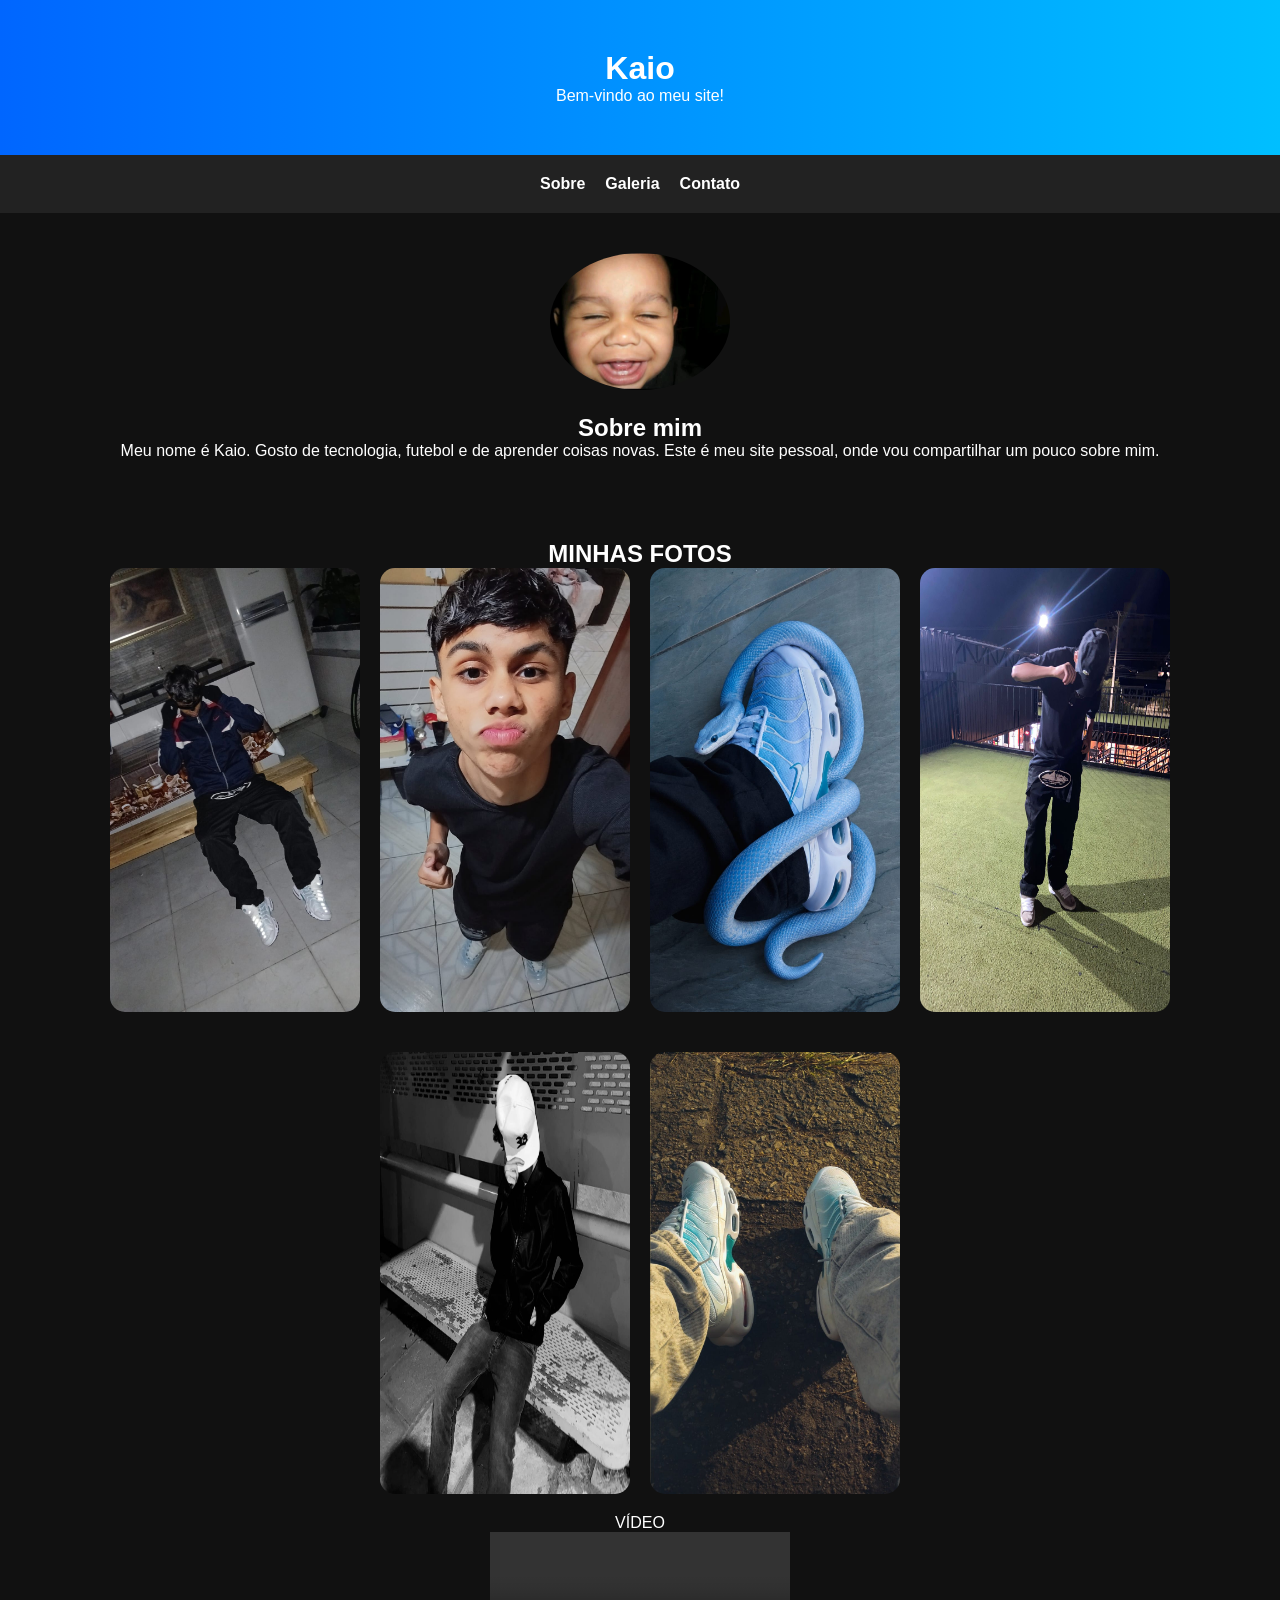
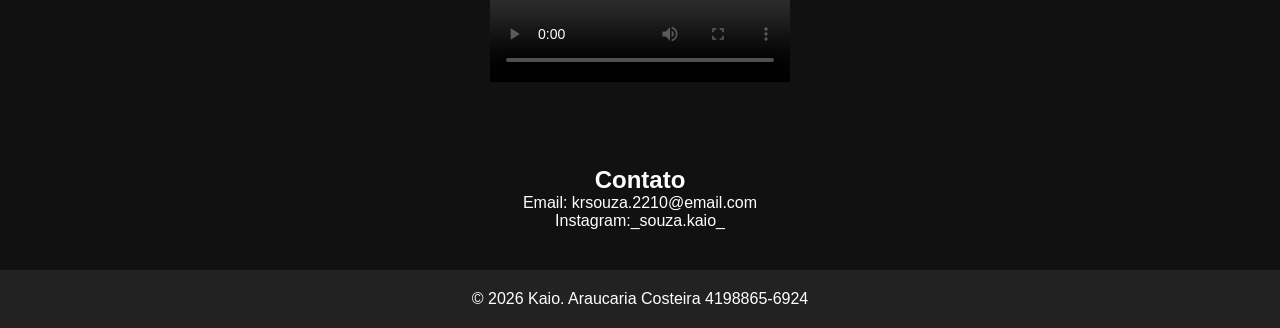
==== index.html @ c928ed37 "087" ====
<!DOCTYPE html>
<html lang="pt-BR">
<head>
    <meta charset="UTF-8">
    <meta name="viewport" content="width=device-width, initial-scale=1.0">
    <title>Kaio | Site Oficial</title>
    <link rel="stylesheet" href="style.css">
</head>
<body>

<header>
    <h1>Kaio</h1>
    <p>Bem-vindo ao meu site!</p>
</header>

<nav>
    <a href="#sobre">Sobre</a>
    <a href="#galeria">Galeria</a>
    <a href="#contato">Contato</a>
</nav>

<section id="sobre">
    <img src="Foto (7).jpeg" alt="Minha foto">
    <h2>Sobre mim</h2>
    <p>
        Meu nome é Kaio. Gosto de tecnologia, futebol e de aprender coisas novas.
        Este é meu site pessoal, onde vou compartilhar um pouco sobre mim.
    </p>
</section>

<section id="galeria">
    <h2>MINHAS FOTOS</h2>
    <div class="galeria">
        <img src="Foto (1).jpeg">
        <img src="Foto (2).jpeg">
        <img src="Foto (8).jpeg">
        <img src="Foto (5).jpeg">
        <img src="Foto (4).jpeg">
        <img src="Foto (10).jpeg">
        </div
    
         <h2>VÍDEO</h2>

    <div class="video">
        <video controls width="300">
            <source src="michael jackson video.mp4" type="video/mp4">
        </video>

        
    </div>
</section>
        
    </>
</section>
<section id="contato">
    <h2>Contato</h2>
    <p>Email: krsouza.2210@email.com</p>
    <p>Instagram:_souza.kaio_</p>
</section>

<footer>
    <p>© 2026 Kaio. Araucaria Costeira 4198865-6924</p>
</footer>

<script src="script.js"></script>
</body>
</html>
---- style.css ----
*{
    margin:0;
    padding:0;
    box-sizing:border-box;
    font-family:Arial, sans-serif;
}

body{
    background:#111;
    color:#fff;
}

header{
    text-align:center;
    padding:50px;
    background:linear-gradient(90deg,#0066ff,#00bfff);
}

nav{
    display:flex;
    justify-content:center;
    gap:20px;
    padding:20px;
    background:#222;
}

nav a{
    color:white;
    text-decoration:none;
    font-weight:bold;
}

section{
    padding:40px;
    text-align:center;
}

section img{
    width:180px;
    border-radius:50%;
    margin-bottom:20px;
}

.galeria{
    display:flex;
    justify-content:center;
    gap:20px;
    flex-wrap:wrap;
}

.galeria img{
    width:250px;
    border-radius:15px;
}

footer{
    text-align:center;
    padding:20px;
    background:#222;
}
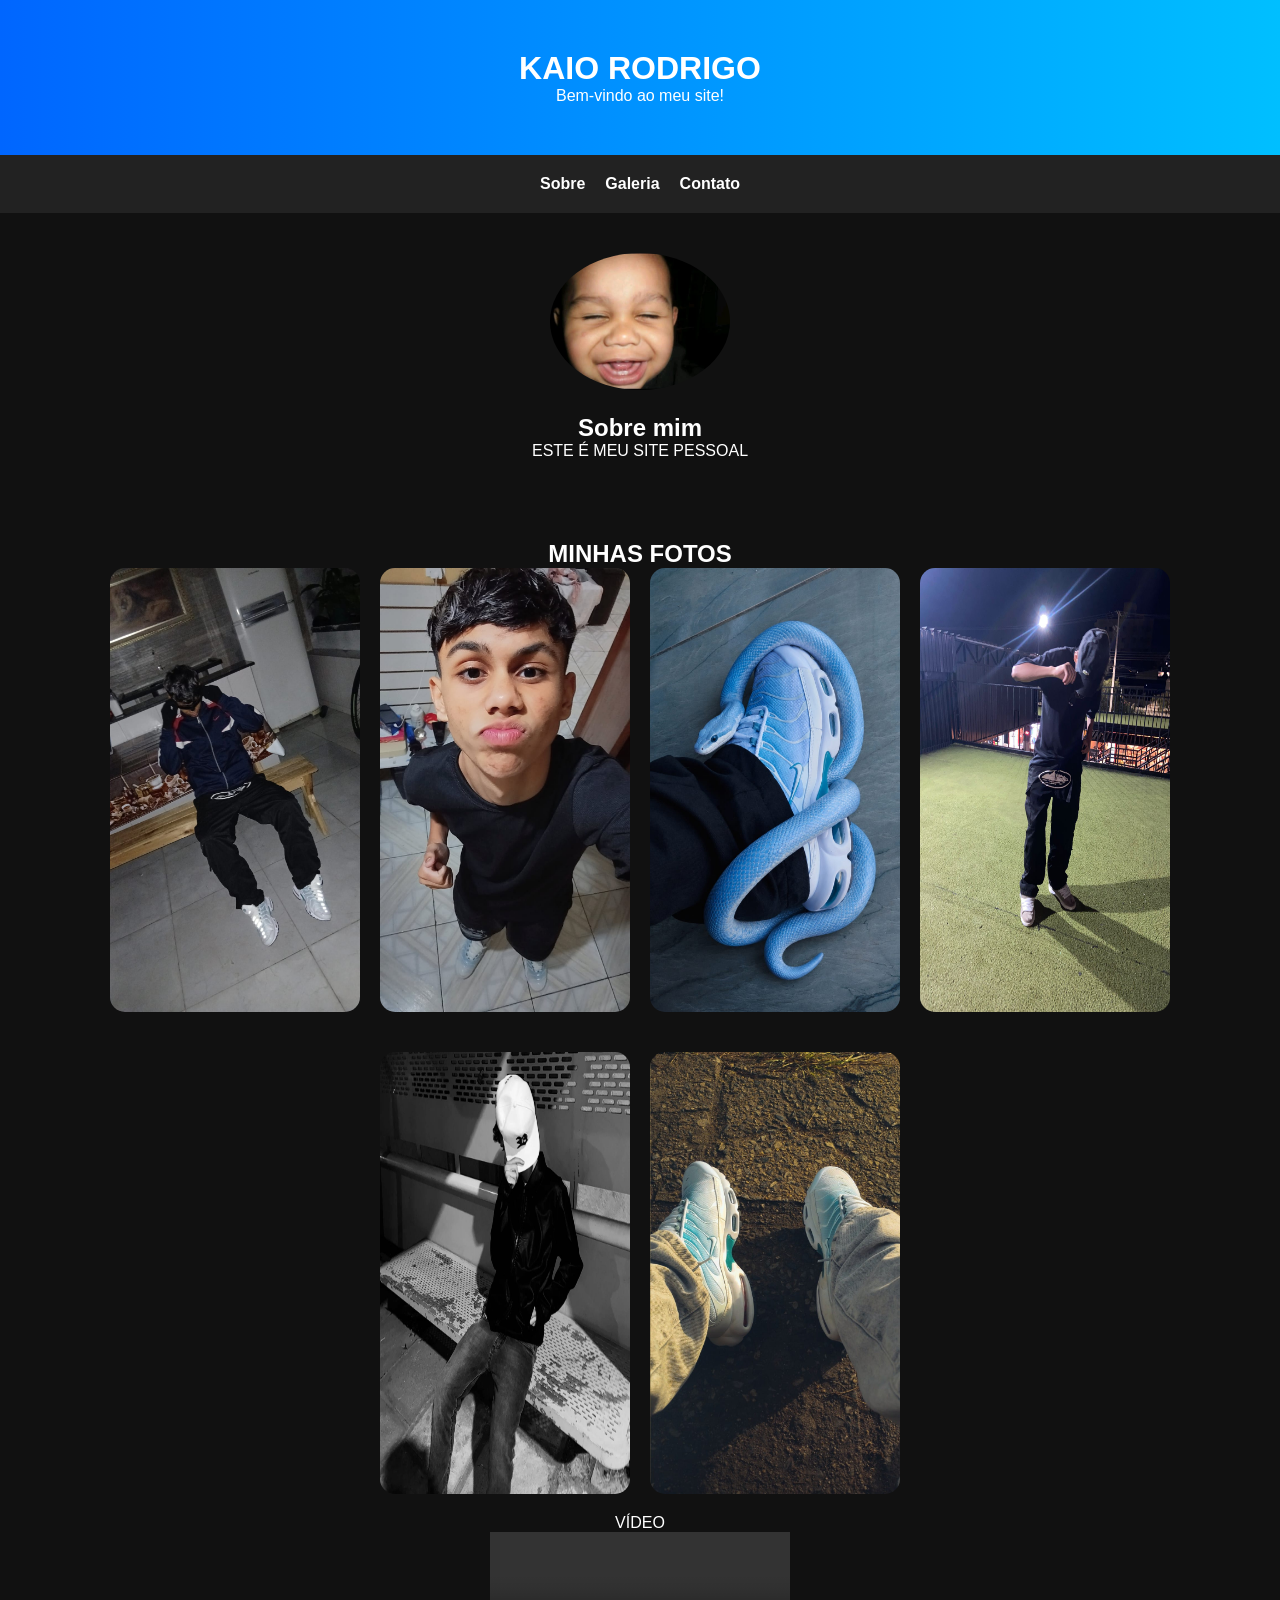
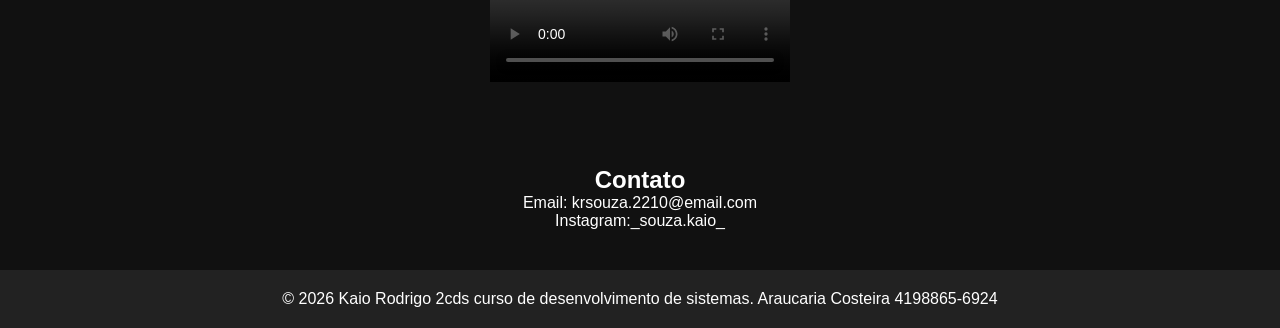
==== commit b0527c17: "064" ====
--- a/index.html
+++ b/index.html
@@ -9,7 +9,7 @@
 <body>
 
 <header>
-    <h1>Kaio</h1>
+    <h1>KAIO RODRIGO</h1>
     <p>Bem-vindo ao meu site!</p>
 </header>
 
@@ -23,8 +23,7 @@
     <img src="Foto (7).jpeg" alt="Minha foto">
     <h2>Sobre mim</h2>
     <p>
-        Meu nome é Kaio. Gosto de tecnologia, futebol e de aprender coisas novas.
-        Este é meu site pessoal, onde vou compartilhar um pouco sobre mim.
+        ESTE É MEU SITE PESSOAL
     </p>
 </section>
 
@@ -59,7 +58,8 @@
 </section>
 
 <footer>
-    <p>© 2026 Kaio. Araucaria Costeira 4198865-6924</p>
+    <p>© 2026 Kaio Rodrigo 2cds curso de desenvolvimento de sistemas. Araucaria Costeira 4198865-6924 
+    </p>
 </footer>
 
 <script src="script.js"></script>
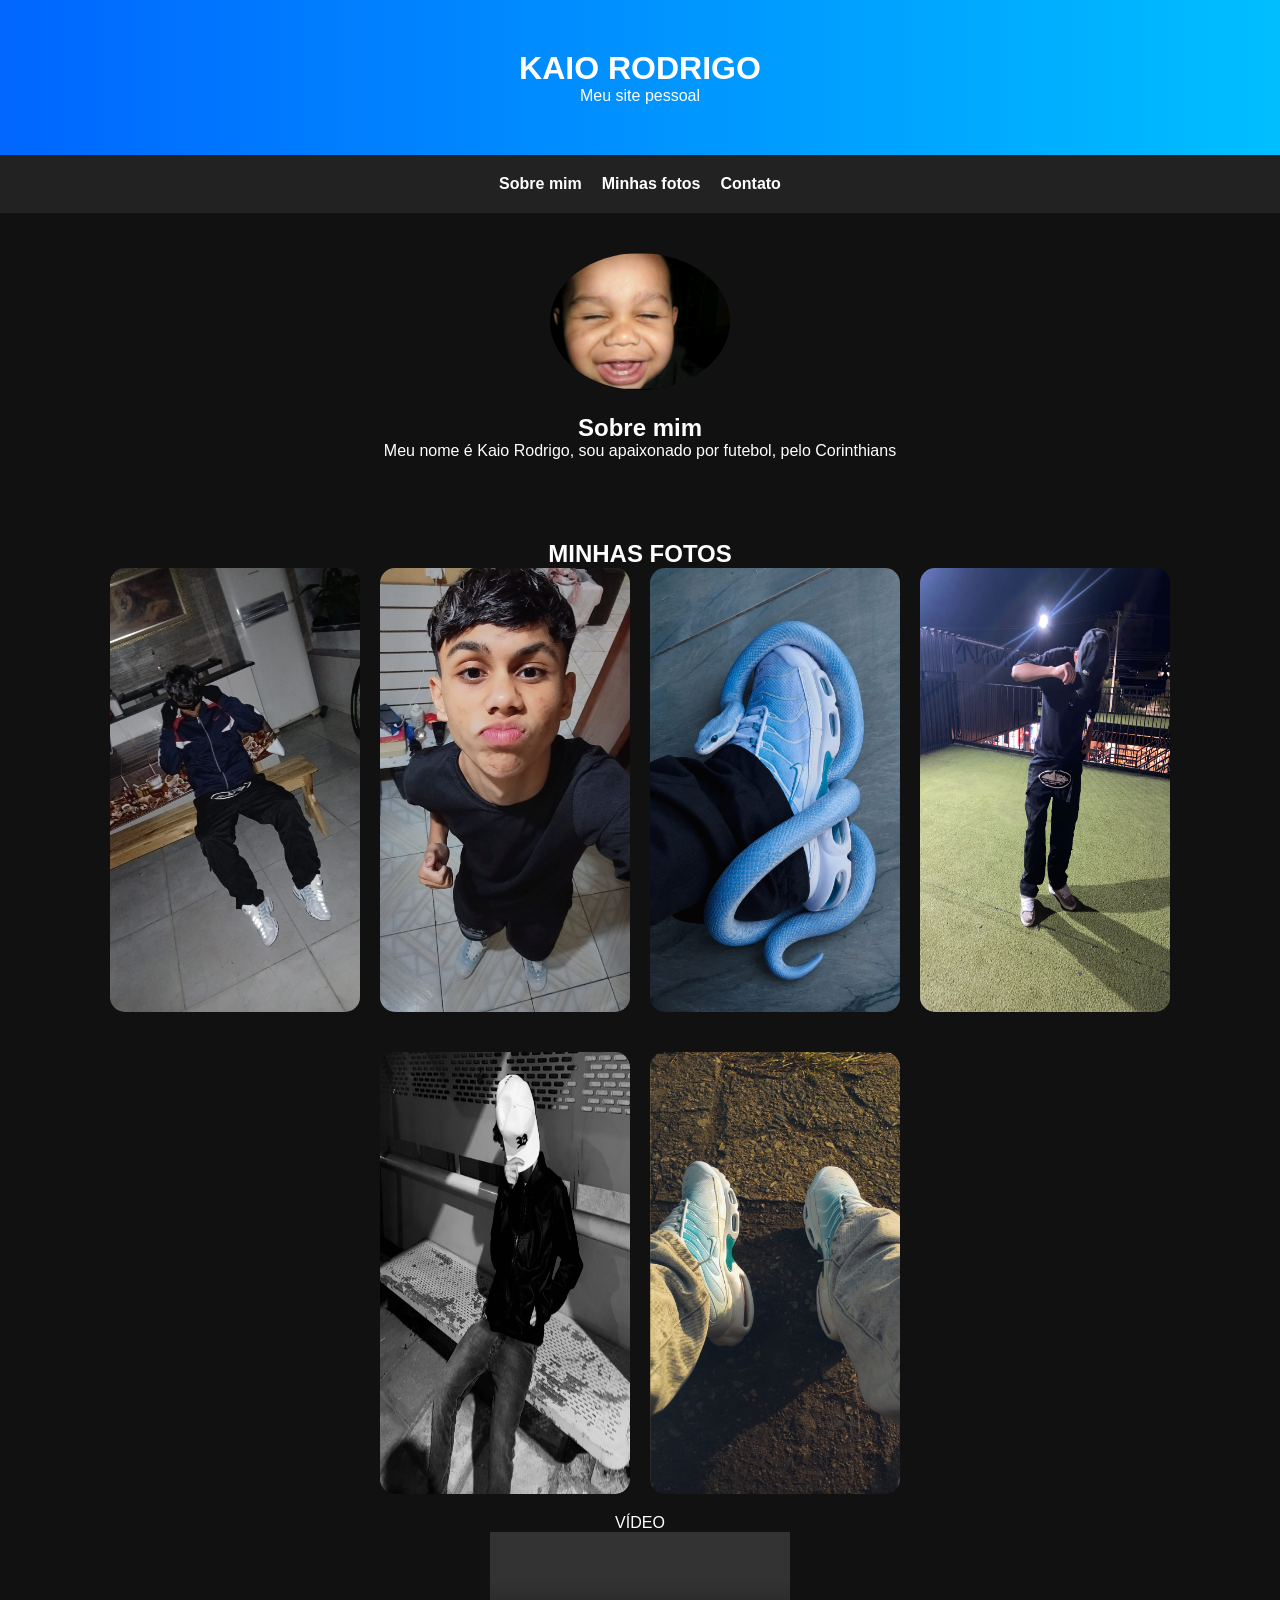
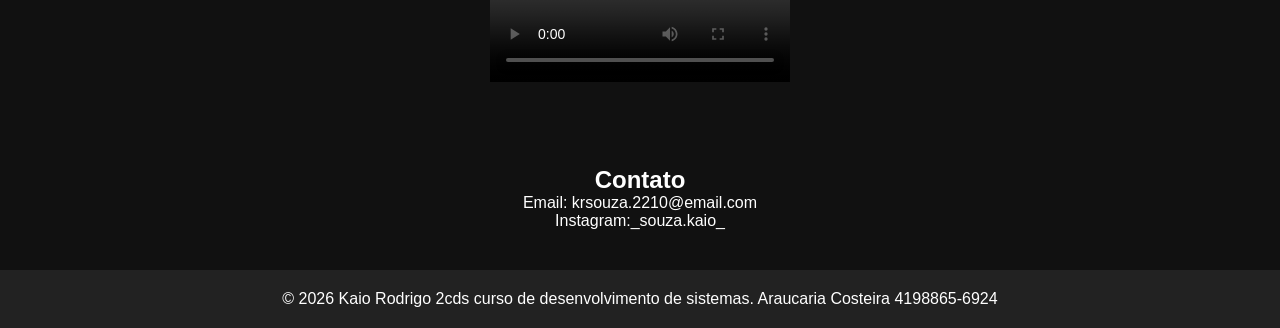
==== commit 2029ad31: "051" ====
--- a/index.html
+++ b/index.html
@@ -10,12 +10,12 @@
 
 <header>
     <h1>KAIO RODRIGO</h1>
-    <p>Bem-vindo ao meu site!</p>
+    <p>Meu site pessoal</p>
 </header>
 
 <nav>
-    <a href="#sobre">Sobre</a>
-    <a href="#galeria">Galeria</a>
+    <a href="#sobre">Sobre mim</a>
+    <a href="#galeria">Minhas fotos</a>
     <a href="#contato">Contato</a>
 </nav>
 
@@ -23,7 +23,7 @@
     <img src="Foto (7).jpeg" alt="Minha foto">
     <h2>Sobre mim</h2>
     <p>
-        ESTE É MEU SITE PESSOAL
+        Meu nome é Kaio Rodrigo, sou apaixonado por futebol, pelo Corinthians
     </p>
 </section>
 
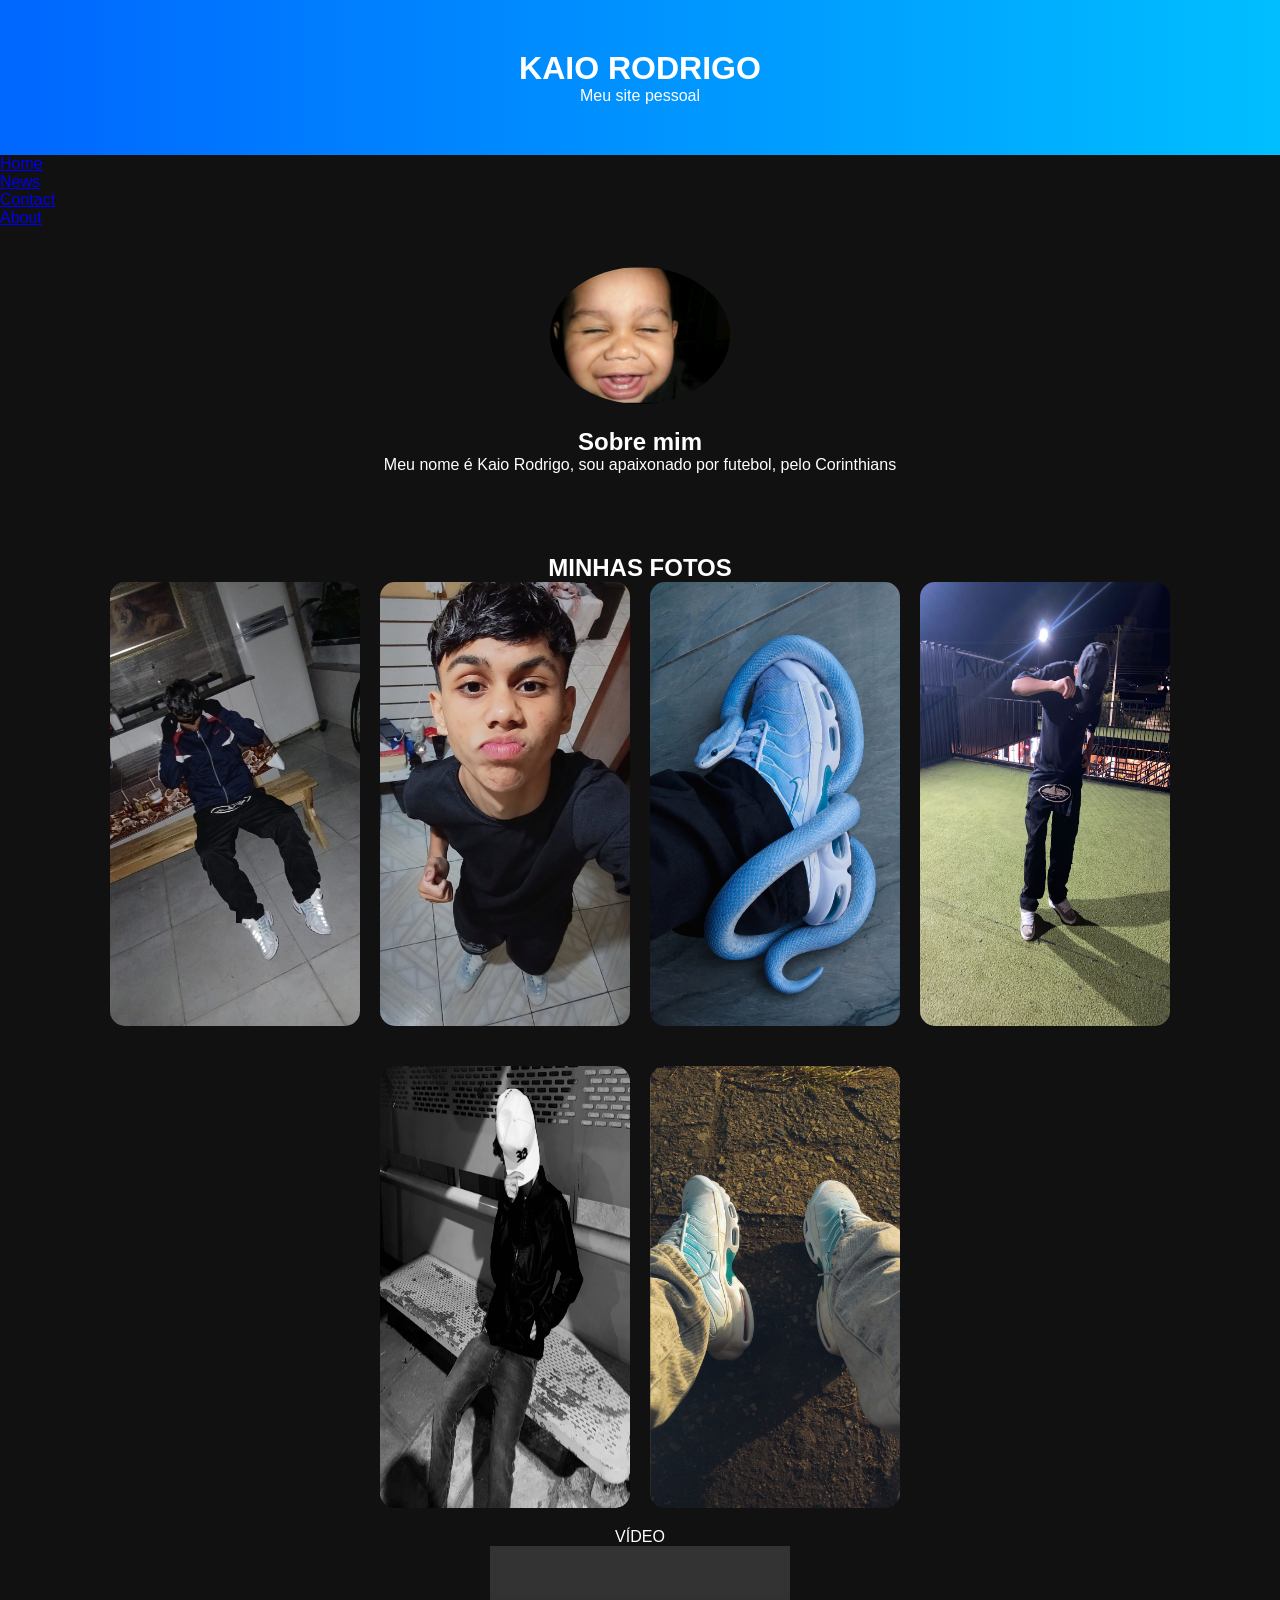
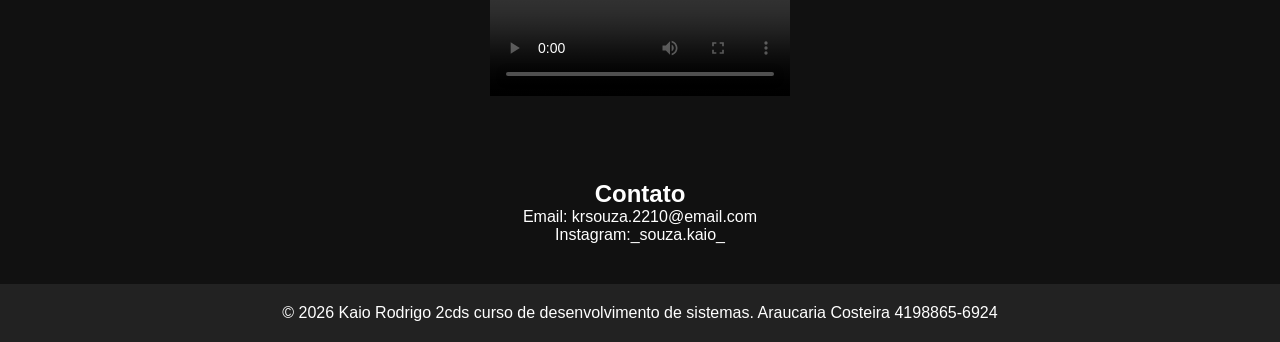
==== commit f5730059: "096" ====
--- a/index.html
+++ b/index.html
@@ -13,11 +13,13 @@
     <p>Meu site pessoal</p>
 </header>
 
-<nav>
-    <a href="#sobre">Sobre mim</a>
-    <a href="#galeria">Minhas fotos</a>
-    <a href="#contato">Contato</a>
-</nav>
+<ul>
+  <li><a href="default.asp">Home</a></li>
+  <li><a href="news.asp">News</a></li>
+  <li><a href="contact.asp">Contact</a></li>
+  <li><a href="about.asp">About</a></li>
+</ul>
+
 
 <section id="sobre">
     <img src="Foto (7).jpeg" alt="Minha foto">
@@ -64,4 +66,4 @@
 
 <script src="script.js"></script>
 </body>
-</html>+</html>
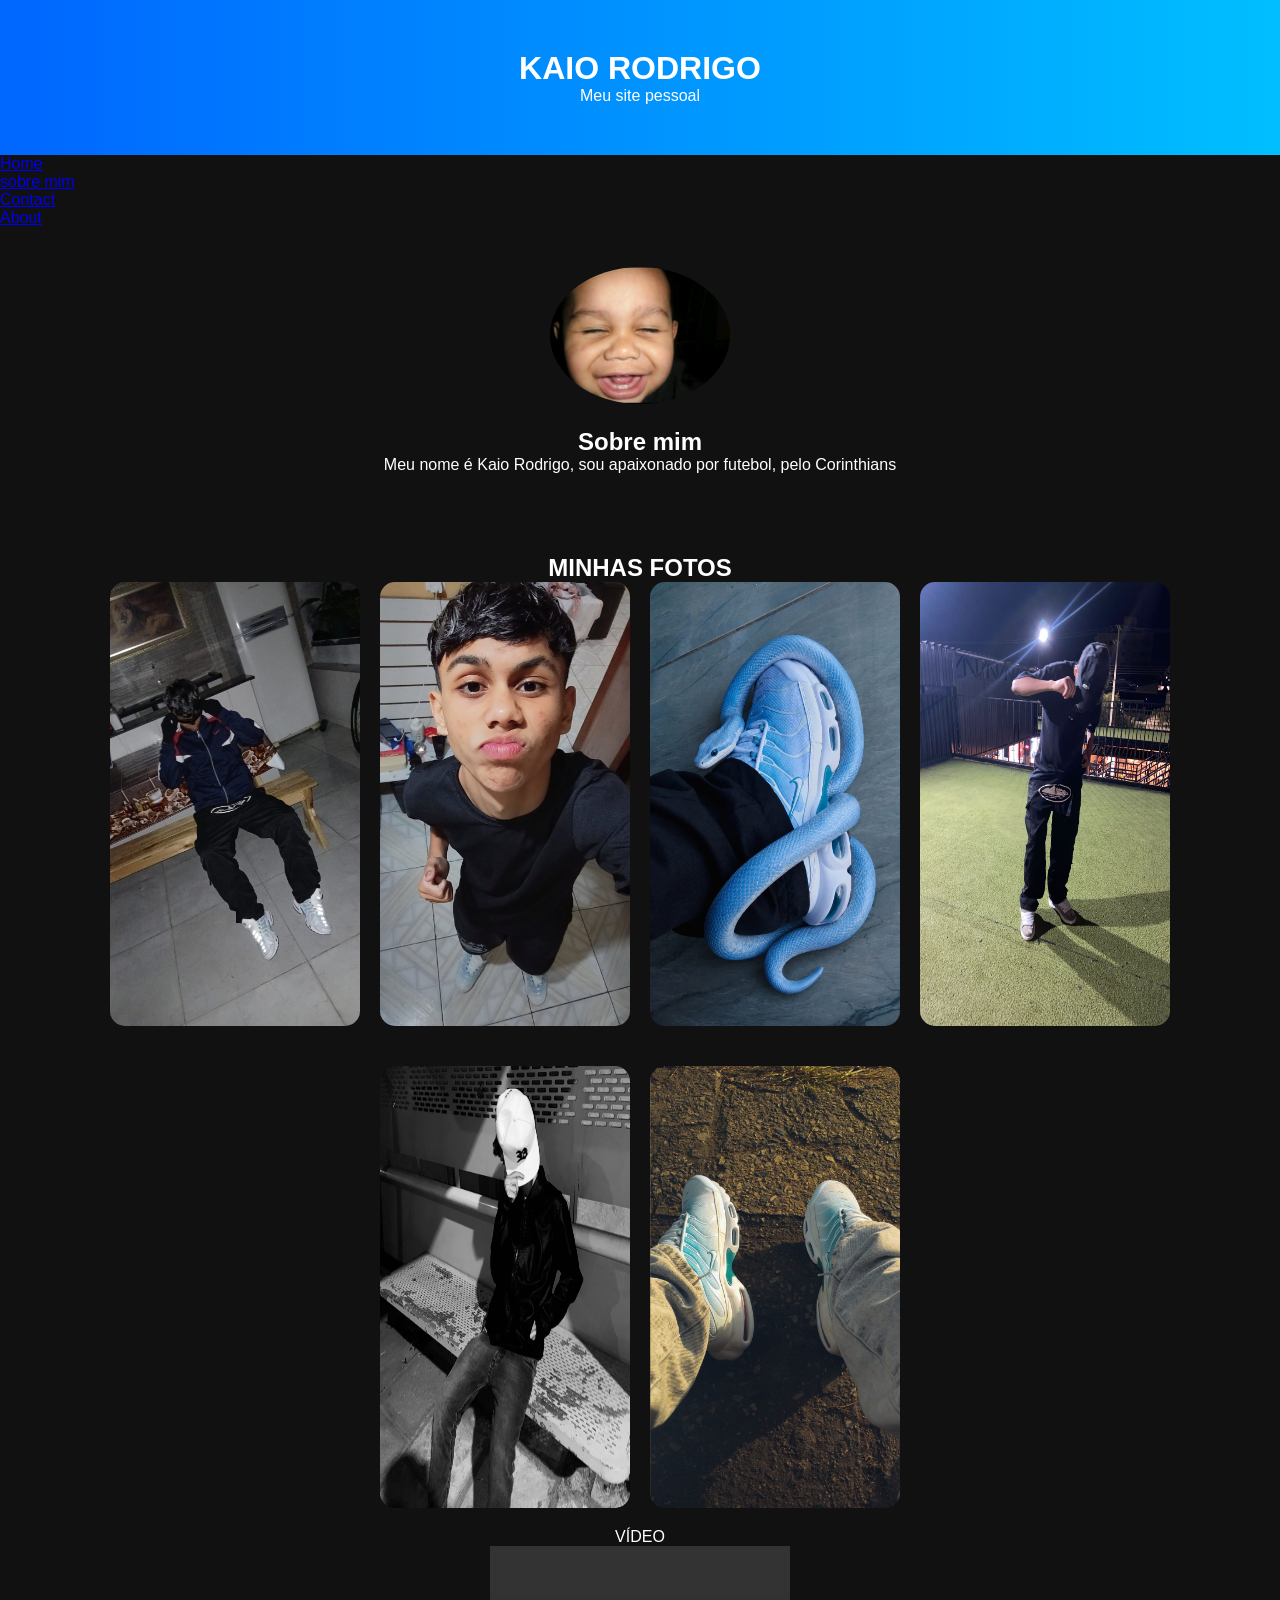
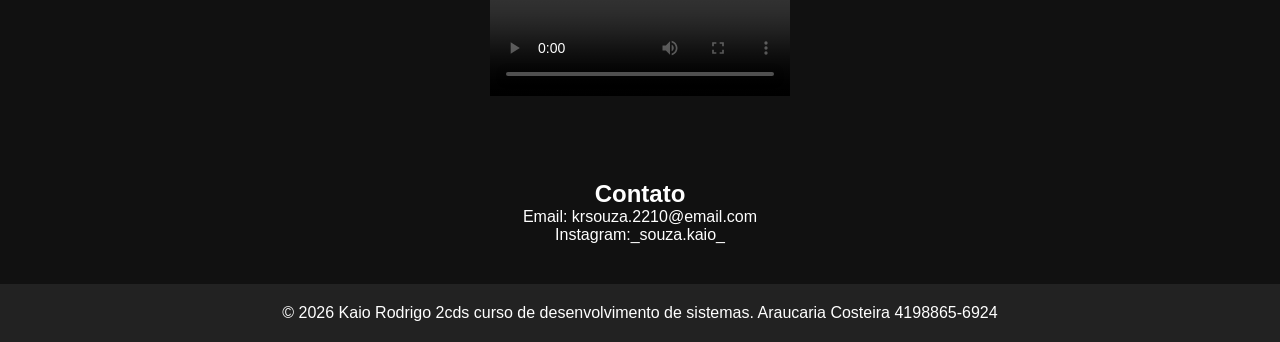
==== commit 522943a0: "087" ====
--- a/index.html
+++ b/index.html
@@ -15,7 +15,7 @@
 
 <ul>
   <li><a href="default.asp">Home</a></li>
-  <li><a href="news.asp">News</a></li>
+  <li><a href="sobremim.html">sobre mim</a></li>
   <li><a href="contact.asp">Contact</a></li>
   <li><a href="about.asp">About</a></li>
 </ul>
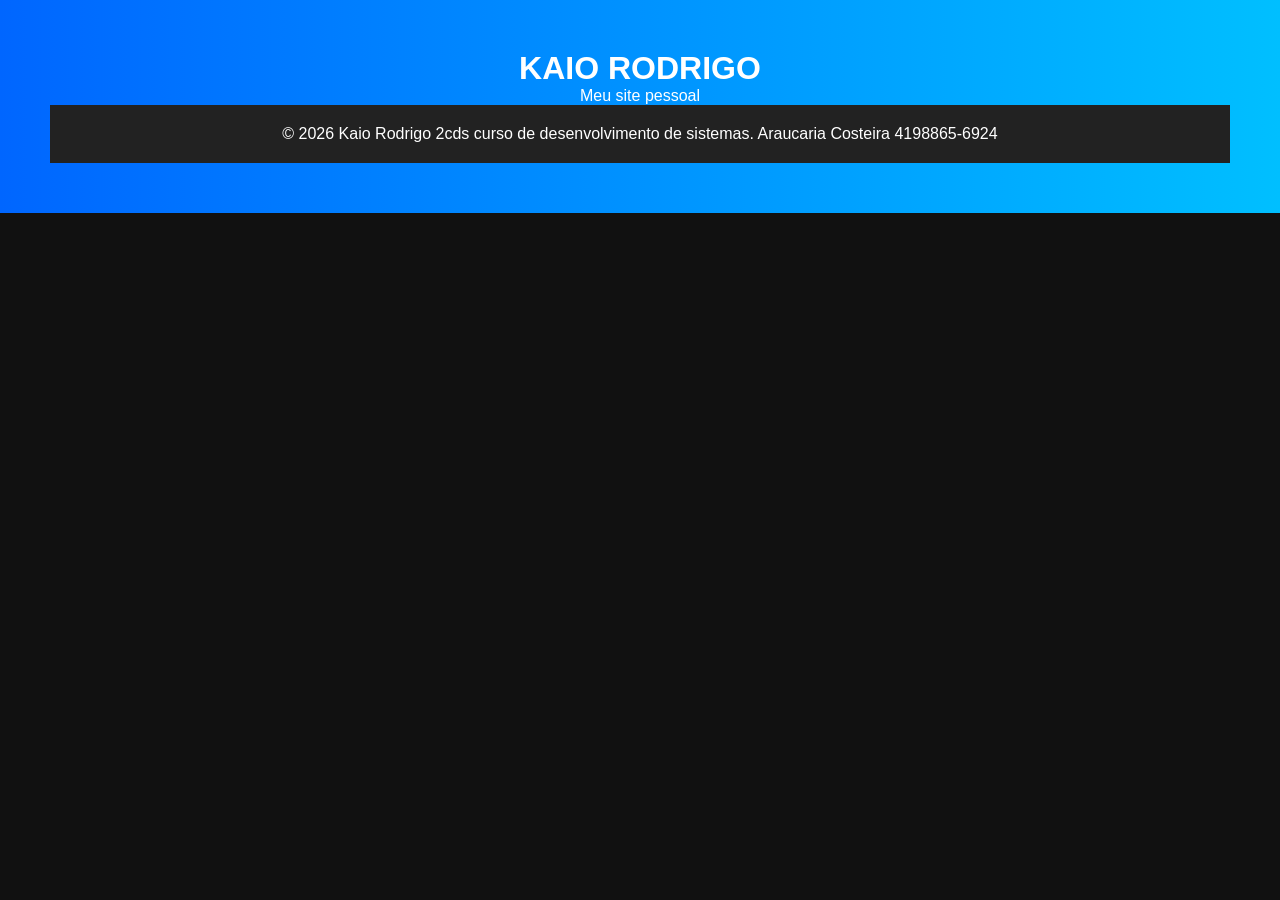
==== commit 62599f6f: "082" ====
--- a/index.html
+++ b/index.html
@@ -3,7 +3,7 @@
 <head>
     <meta charset="UTF-8">
     <meta name="viewport" content="width=device-width, initial-scale=1.0">
-    <title>Kaio | Site Oficial</title>
+    <title>bem vindos ao meu site pessoal</title>
     <link rel="stylesheet" href="style.css">
 </head>
 <body>
@@ -11,53 +11,6 @@
 <header>
     <h1>KAIO RODRIGO</h1>
     <p>Meu site pessoal</p>
-</header>
-
-<ul>
-  <li><a href="default.asp">Home</a></li>
-  <li><a href="sobremim.html">sobre mim</a></li>
-  <li><a href="contact.asp">Contact</a></li>
-  <li><a href="about.asp">About</a></li>
-</ul>
-
-
-<section id="sobre">
-    <img src="Foto (7).jpeg" alt="Minha foto">
-    <h2>Sobre mim</h2>
-    <p>
-        Meu nome é Kaio Rodrigo, sou apaixonado por futebol, pelo Corinthians
-    </p>
-</section>
-
-<section id="galeria">
-    <h2>MINHAS FOTOS</h2>
-    <div class="galeria">
-        <img src="Foto (1).jpeg">
-        <img src="Foto (2).jpeg">
-        <img src="Foto (8).jpeg">
-        <img src="Foto (5).jpeg">
-        <img src="Foto (4).jpeg">
-        <img src="Foto (10).jpeg">
-        </div
-    
-         <h2>VÍDEO</h2>
-
-    <div class="video">
-        <video controls width="300">
-            <source src="michael jackson video.mp4" type="video/mp4">
-        </video>
-
-        
-    </div>
-</section>
-        
-    </>
-</section>
-<section id="contato">
-    <h2>Contato</h2>
-    <p>Email: krsouza.2210@email.com</p>
-    <p>Instagram:_souza.kaio_</p>
-</section>
 
 <footer>
     <p>© 2026 Kaio Rodrigo 2cds curso de desenvolvimento de sistemas. Araucaria Costeira 4198865-6924 
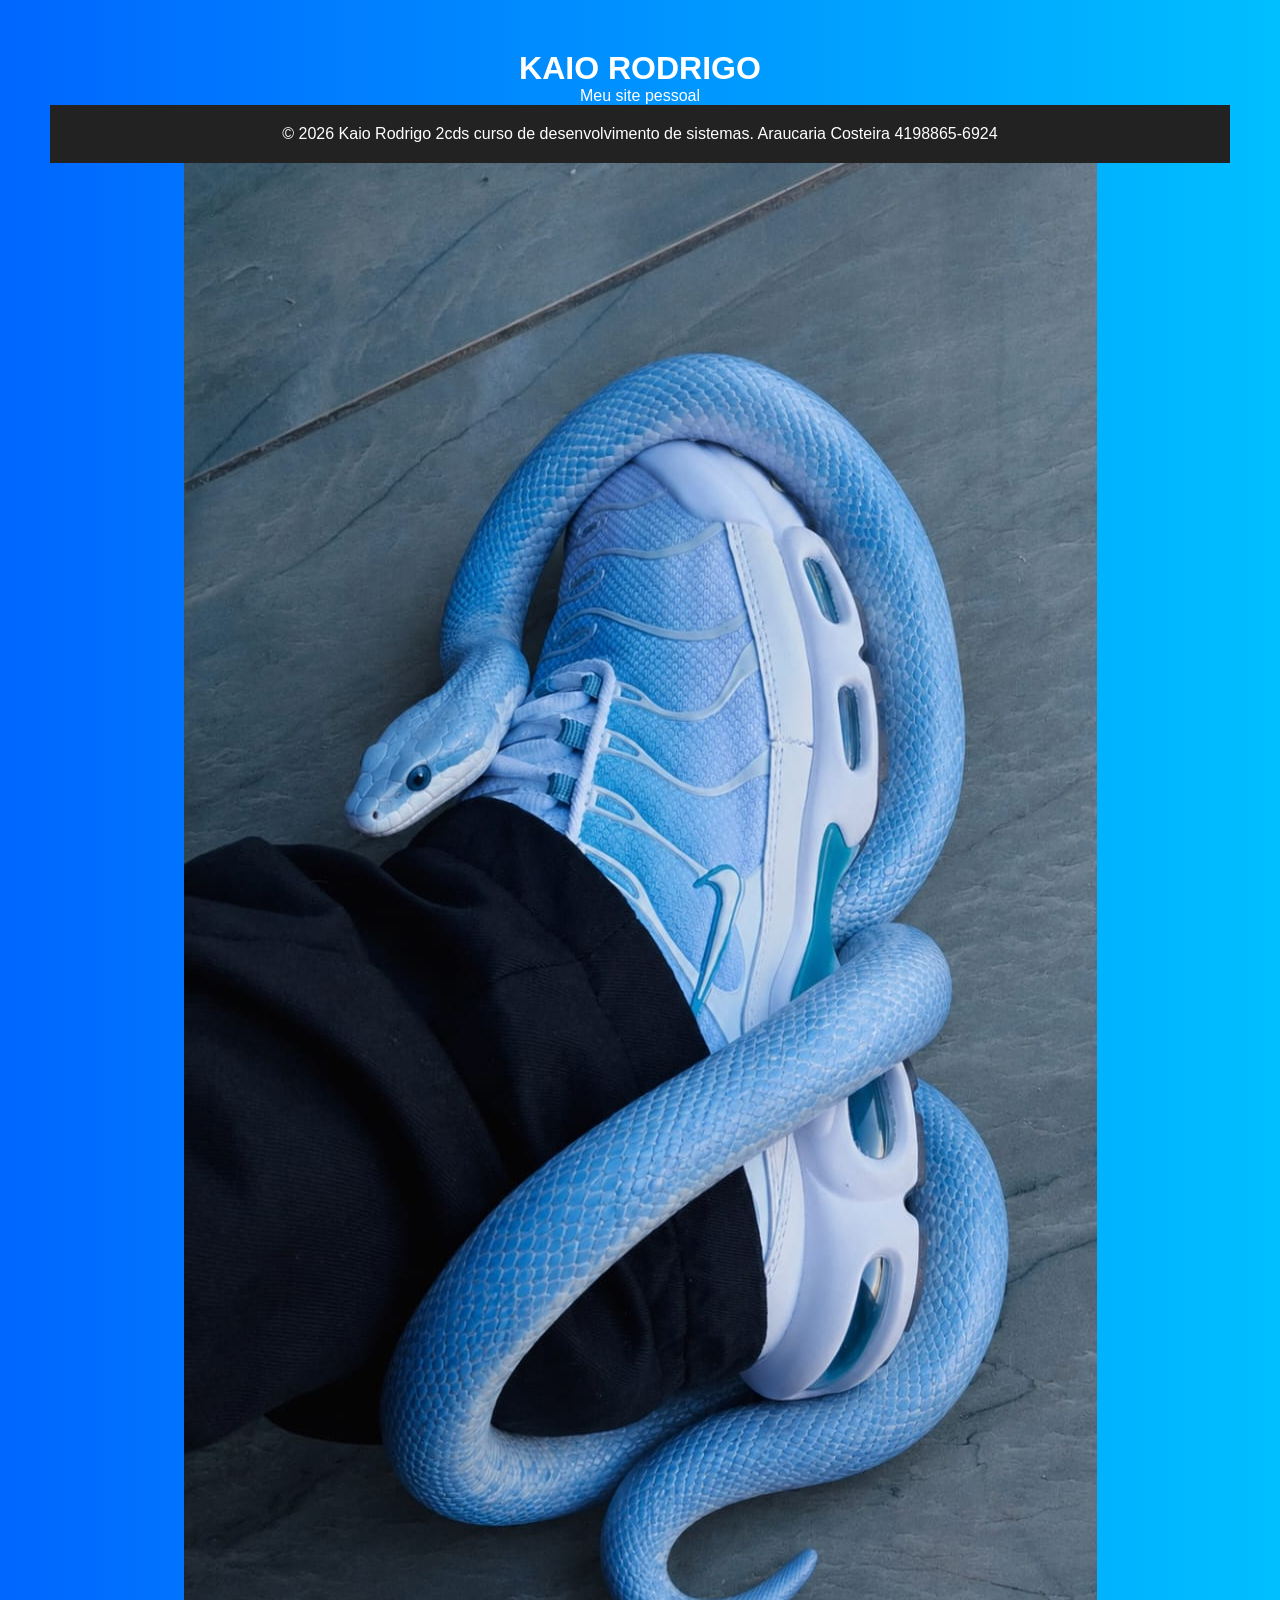
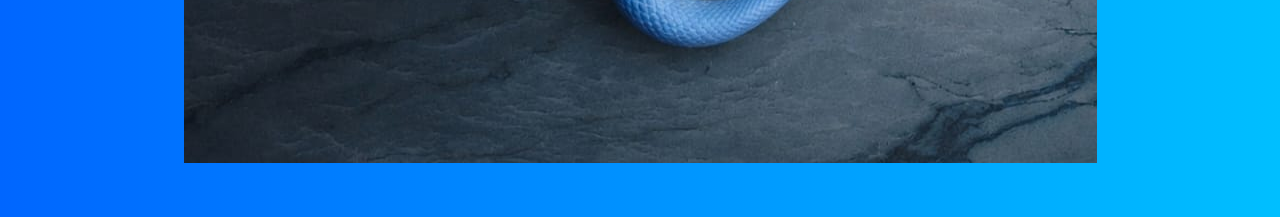
==== commit 6f17444a: "099" ====
--- a/index.html
+++ b/index.html
@@ -20,3 +20,5 @@
 <script src="script.js"></script>
 </body>
 </html>
+
+        <img src="Foto (8).jpeg">
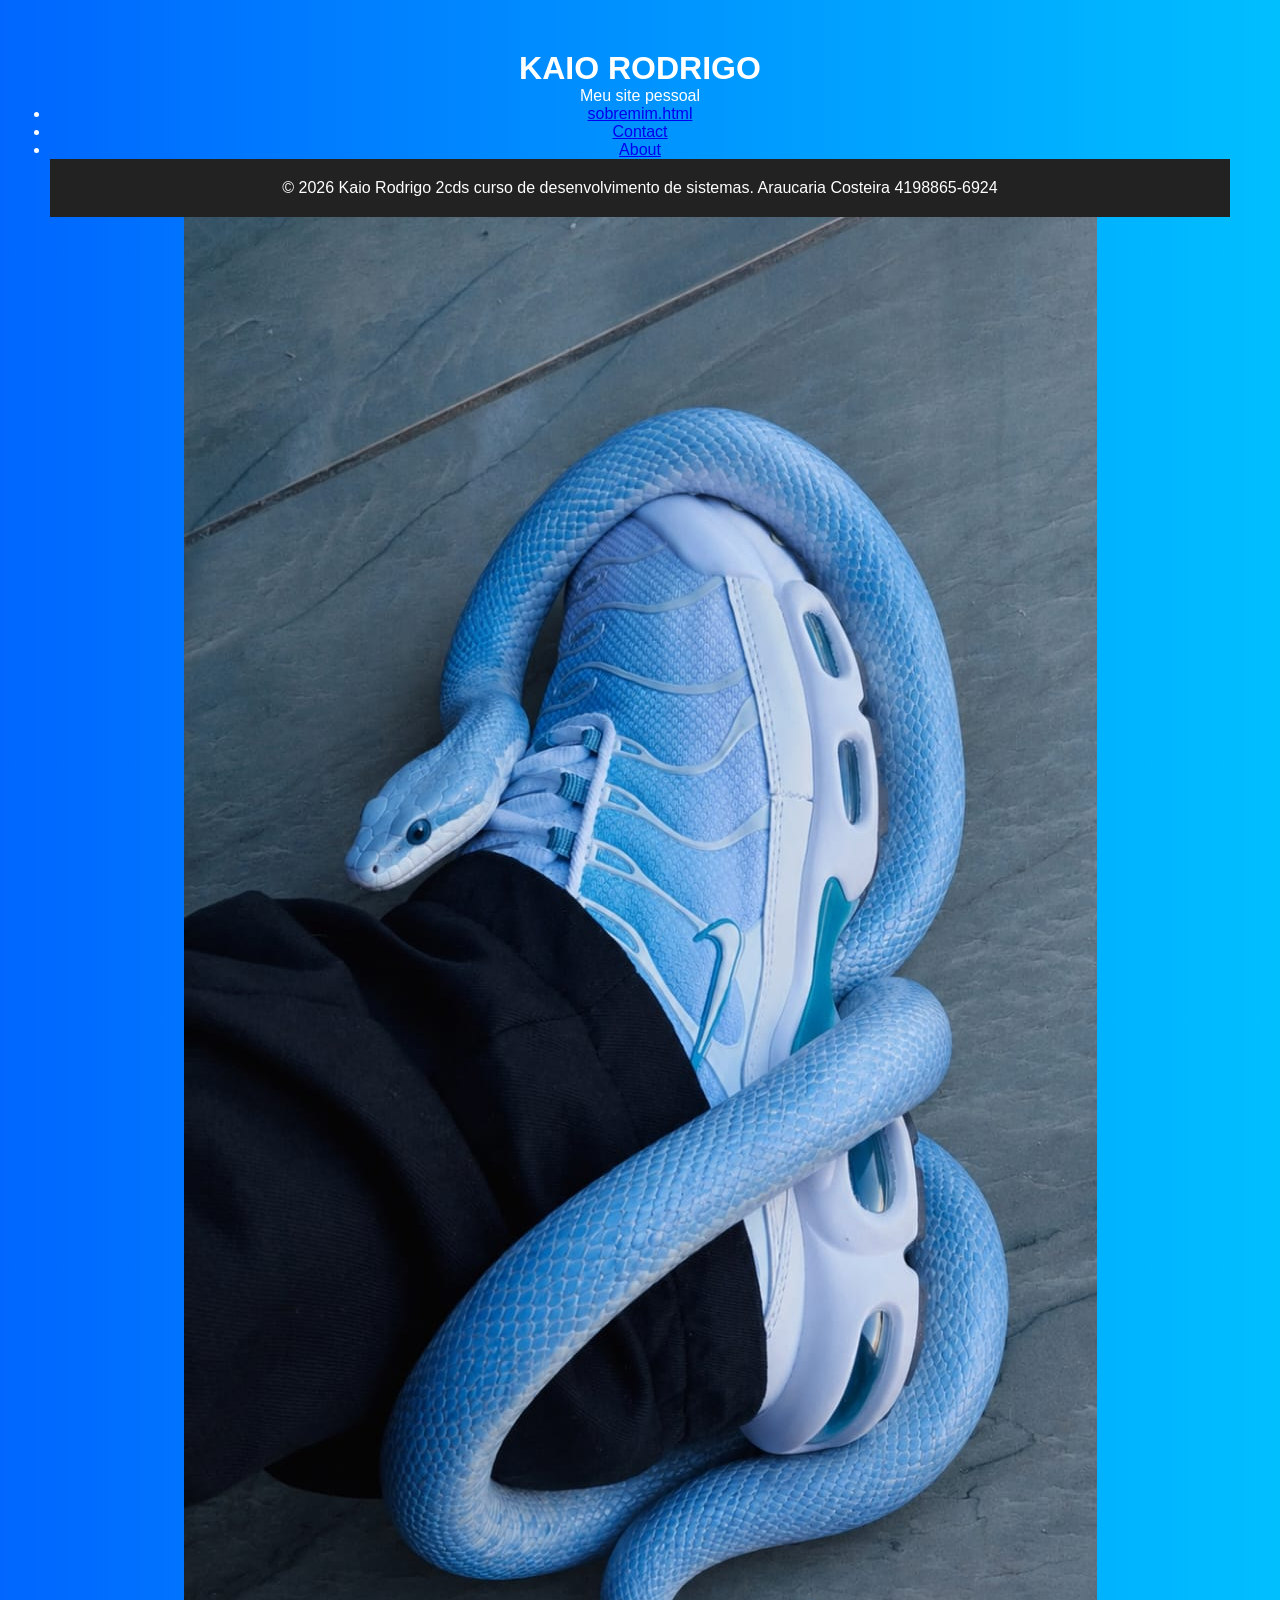
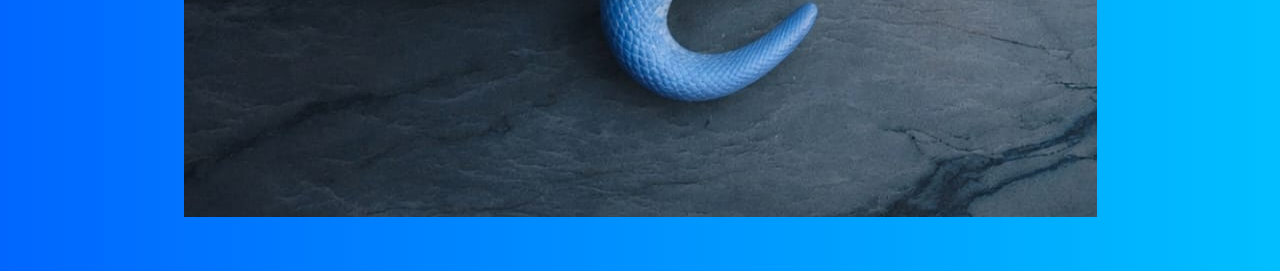
==== commit 6cc6b799: "094" ====
--- a/index.html
+++ b/index.html
@@ -11,6 +11,11 @@
 <header>
     <h1>KAIO RODRIGO</h1>
     <p>Meu site pessoal</p>
+    <ul>
+  <li><a href="news.asp">sobremim.html</a></li>
+  <li><a href="contact.asp">Contact</a></li>
+  <li><a href="about.asp">About</a></li>
+</ul>
 
 <footer>
     <p>© 2026 Kaio Rodrigo 2cds curso de desenvolvimento de sistemas. Araucaria Costeira 4198865-6924 
